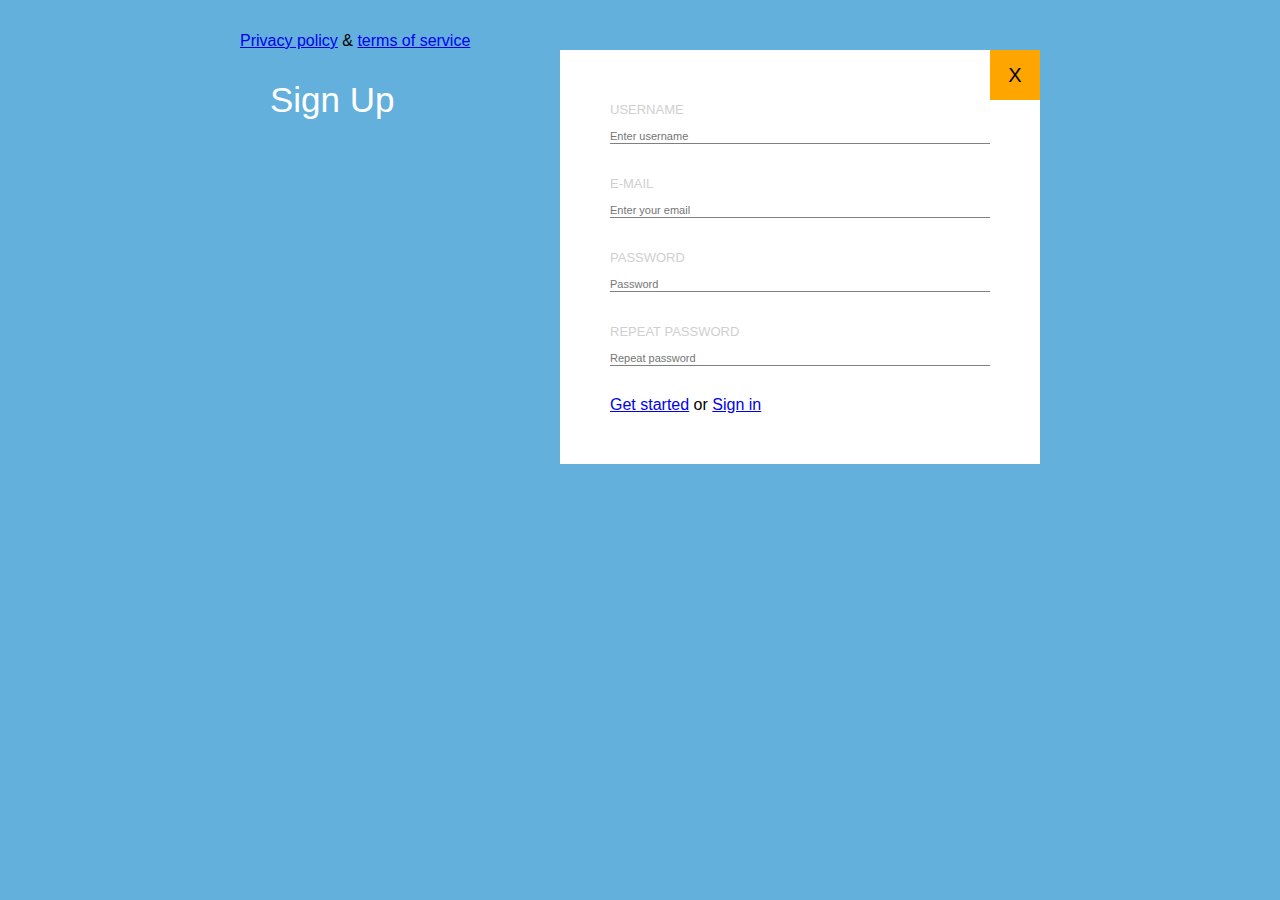
==== index.html @ a9874126 "Main structure + right column style" ====
<!DOCTYPE html>
<html lang="en">
<head>
    <meta charset="UTF-8">
    <meta name="viewport" content="width=device-width, initial-scale=1.0">
    <link rel="stylesheet" href="./css/main.css">
    <title>Sign Up</title>
</head>
<body>
    <main class="container">
        <div class="left-column">
            <div class="title">Sign up</div>
            <div class="footer">
                <a href="#">Privacy policy</a> <span>&amp;</span> <a href="#">terms of service</a>
            </div>
        </div>
        <div class="right-column">
            <div class="close">X</div>
            <form class="form">
              <label for="username">Username
                  <input class="input" type="text" name="username" placeholder="Enter username">
                </label>
              <label for="email">E-mail
                  <input class="input" type="email" name="email" placeholder="Enter your email">
                </label>
              <label for="password">Password
                  <input class="input" type="password" name="password" placeholder="Password">
                </label>
              <label for="repassword">Repeat password
                  <input class="input" type="password" name="repassword" placeholder="Repeat password">
                </label>
                <a class="button" href="#">Get started</a> <span>or</span> <a class="sign-in" href="#">Sign in</a>
            </form>
        </div>
    </main>
</body>
</html>
---- css/main.css ----
*,
body *,
body {
    margin: 0;
    padding: 0;
    box-sizing: border-box;
}

body {
    background-color: #63B0DD;
    font-family: 'Gill Sans', 'Gill Sans MT', Calibri, 'Trebuchet MS', sans-serif;
}

.container {
    display: inline-block;
    width: 800px;
    margin-left: calc((100% - 800px) / 2);
    margin-top: 50px;
    position: relative;
}

.left-column {
    display: inline-block;
    width: 40%;
    float: left;
    background-color: #63B0DD;
    background-image: url(../img/bg.jpg);
    background-repeat: no-repeat;
    background-size: cover ;
    position: absolute;
    top: 5%;
    bottom: 5%;
    position: relative;
}

.title {
    display: inline-block;
    width: 100%;
    text-transform: capitalize;
    color: #fff;
    font-size: 35px;
    font-weight: 300;
    position: absolute;
    top: 30px;
    left: 30px;
}

.footer {
    display: inline-block;
    width: 100%;
    position: absolute;
    top 0;
    bottom: 0;

}

.right-column {
    display: inline-block;
    width: 60%;
    float: right;
    background-color: #fff;
    padding: 50px;
    position: relative;
}

.close {
    display: inline-block;
    width: 50px;
    height: 50px;
    position: absolute;
    top: 0;
    right: 0;
    background-color: orange;
    text-align: center;
    font-size: 20px;
    line-height: 50px;
}

.form {
    display: inline-block;
    width: 100%;

}

.form > label {
    font-size: 13px;
    text-transform: uppercase;
    color: #CFCFCF;
}

.input {
    display: inline-block;
    width: 100%;
    margin-bottom: 30px;
    margin-top: 10px;
    border: none; 
    outline: none;
    border-bottom: 1px solid grey;
}

.input::placeholder {
    font-size: 11px;
}
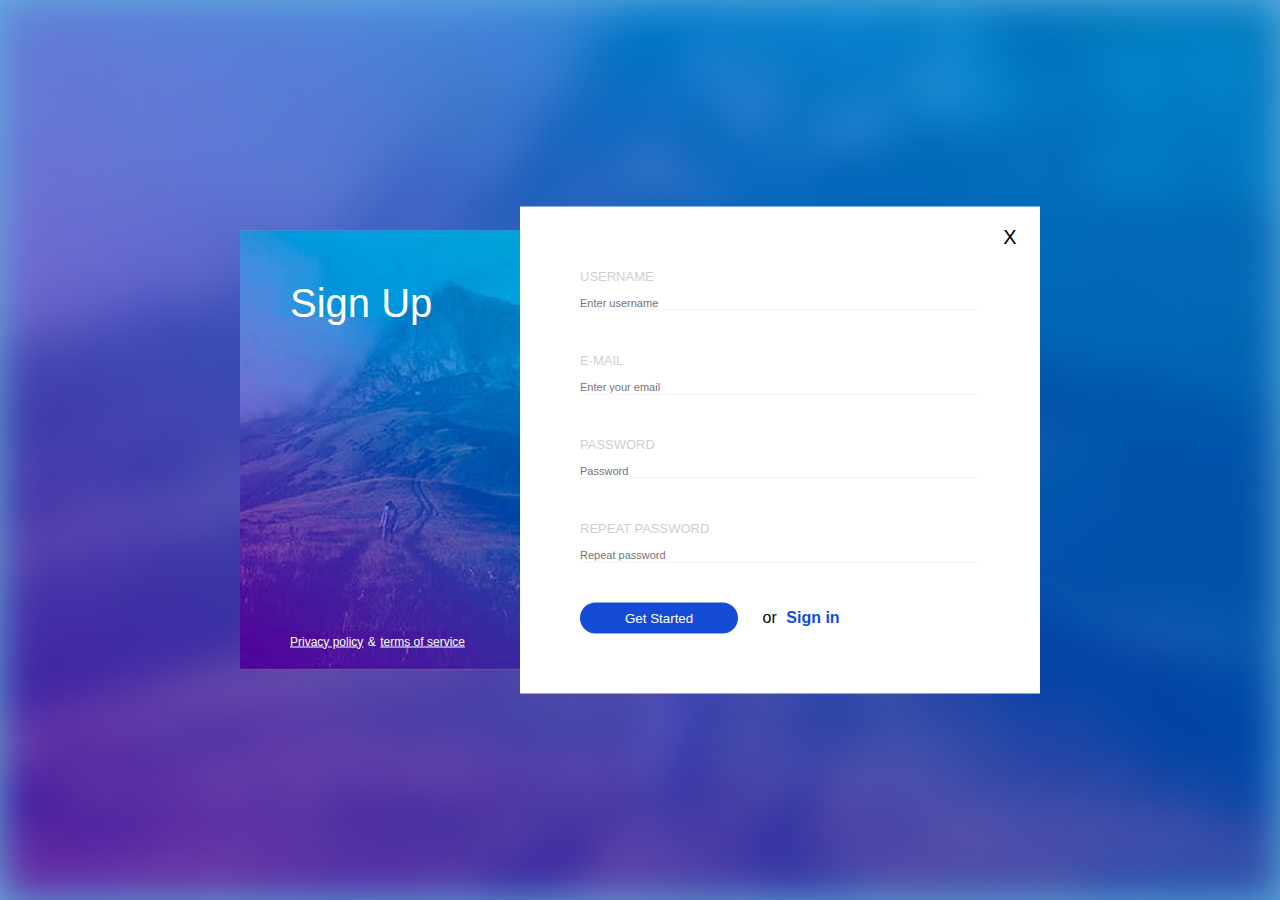
==== commit a17e89de: "Background added + button style" ====
--- a/index.html
+++ b/index.html
@@ -7,6 +7,7 @@
     <title>Sign Up</title>
 </head>
 <body>
+    <div class="background"></div>
     <main class="container">
         <div class="left-column">
             <div class="title">Sign up</div>
@@ -18,18 +19,18 @@
             <div class="close">X</div>
             <form class="form">
               <label for="username">Username
-                  <input class="input" type="text" name="username" placeholder="Enter username">
+                  <input class="input" type="text" name="username" placeholder="Enter username" required>
                 </label>
               <label for="email">E-mail
-                  <input class="input" type="email" name="email" placeholder="Enter your email">
+                  <input class="input" type="email" name="email" placeholder="Enter your email" required>
                 </label>
               <label for="password">Password
-                  <input class="input" type="password" name="password" placeholder="Password">
+                  <input class="input" type="password" name="password" placeholder="Password" required>
                 </label>
               <label for="repassword">Repeat password
-                  <input class="input" type="password" name="repassword" placeholder="Repeat password">
+                  <input class="input" type="password" name="repassword" placeholder="Repeat password" required>
                 </label>
-                <a class="button" href="#">Get started</a> <span>or</span> <a class="sign-in" href="#">Sign in</a>
+                <button class="button" href="#">Get started</button> or <a class="sign-in" href="#">Sign in</a>
             </form>
         </div>
     </main>
--- a/css/main.css
+++ b/css/main.css
@@ -9,28 +9,43 @@
 body {
     background-color: #63B0DD;
     font-family: 'Gill Sans', 'Gill Sans MT', Calibri, 'Trebuchet MS', sans-serif;
+
+}
+
+.background {
+    background-image: url(../img/bg.jpg);
+    filter: blur(20px);
+    background-repeat: no-repeat;
+    background-size: cover;
+    background-position: center;
+    height: 100vh;
+    position: relative;
 }
 
 .container {
     display: inline-block;
     width: 800px;
-    margin-left: calc((100% - 800px) / 2);
-    margin-top: 50px;
-    position: relative;
+    position: absolute;
+    top: 50%;
+    left: 50%;
+    transform: translate(-50%, -50%);
+
 }
 
 .left-column {
     display: inline-block;
-    width: 40%;
+    width: 35%;
     float: left;
     background-color: #63B0DD;
     background-image: url(../img/bg.jpg);
     background-repeat: no-repeat;
     background-size: cover ;
+    background-position: center;
     position: absolute;
     top: 5%;
     bottom: 5%;
-    position: relative;
+    padding: 50px;
+
 }
 
 .title {
@@ -38,42 +53,45 @@
     width: 100%;
     text-transform: capitalize;
     color: #fff;
-    font-size: 35px;
+    font-size: 40px;
     font-weight: 300;
-    position: absolute;
-    top: 30px;
-    left: 30px;
 }
 
 .footer {
     display: inline-block;
-    width: 100%;
+    width: 70%;
     position: absolute;
-    top 0;
-    bottom: 0;
+    left: 50px;
+    bottom: 20px;
 
+}
+
+.footer a,
+span {
+    color: #fff;
+    font-size: 12px;
 }
 
 .right-column {
     display: inline-block;
-    width: 60%;
+    width: 65%;
     float: right;
     background-color: #fff;
-    padding: 50px;
+    padding: 60px;
     position: relative;
 }
 
 .close {
     display: inline-block;
-    width: 50px;
-    height: 50px;
+    width: 60px;
+    height: 60px;
     position: absolute;
     top: 0;
     right: 0;
-    background-color: orange;
     text-align: center;
     font-size: 20px;
-    line-height: 50px;
+    line-height: 60px;
+    cursor: pointer;
 }
 
 .form {
@@ -91,13 +109,34 @@
 .input {
     display: inline-block;
     width: 100%;
-    margin-bottom: 30px;
+    margin-bottom: 40px;
     margin-top: 10px;
     border: none; 
     outline: none;
-    border-bottom: 1px solid grey;
+    border-bottom: 1px solid #F6F6F6;
 }
 
 .input::placeholder {
     font-size: 11px;
+}
+
+.button {
+    text-transform: capitalize;
+    color: #fff;
+    padding: 8px 45px;
+    background-color: #154CD7;
+    text-align: center;
+    border-radius: 17px;
+    text-decoration: none;
+    margin-right: 20px;
+    outline: none;
+    border: none;
+
+}
+
+.sign-in {
+    text-decoration: none;
+    color: #154CD7;
+    font-weight: 700;
+    margin-left: 5px;
 }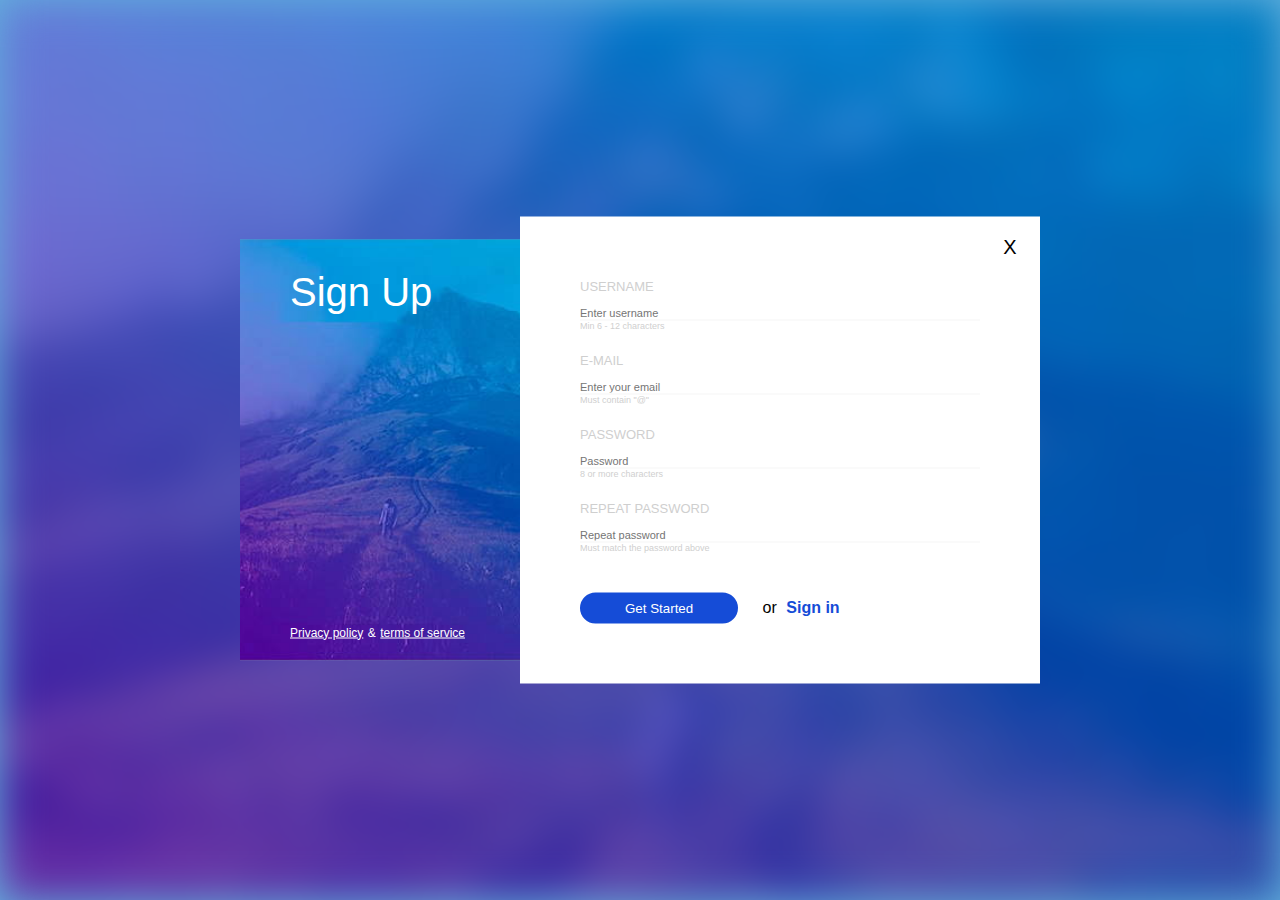
==== commit 0322b379: "Input comments and styling" ====
--- a/index.html
+++ b/index.html
@@ -20,15 +20,19 @@
             <form class="form">
               <label for="username">Username
                   <input class="input" type="text" name="username" placeholder="Enter username" required>
+                  <p>Min 6 - 12 characters</p>
                 </label>
               <label for="email">E-mail
                   <input class="input" type="email" name="email" placeholder="Enter your email" required>
+                  <p>Must contain "@"</p>
                 </label>
               <label for="password">Password
                   <input class="input" type="password" name="password" placeholder="Password" required>
+                  <p>8 or more characters</p>
                 </label>
               <label for="repassword">Repeat password
                   <input class="input" type="password" name="repassword" placeholder="Repeat password" required>
+                  <p>Must match the password above</p>
                 </label>
                 <button class="button" href="#">Get started</button> or <a class="sign-in" href="#">Sign in</a>
             </form>
--- a/css/main.css
+++ b/css/main.css
@@ -45,6 +45,7 @@
     top: 5%;
     bottom: 5%;
     padding: 50px;
+    padding-top: 30px;
 
 }
 
@@ -94,6 +95,11 @@
     cursor: pointer;
 }
 
+.close:hover {
+    transform: translateY(-5%);
+    transition: .1s linear;
+}
+
 .form {
     display: inline-block;
     width: 100%;
@@ -106,10 +112,17 @@
     color: #CFCFCF;
 }
 
+.form > label p {
+    color: #CFCFCF;
+    text-transform: initial;
+    font-size: 9px;
+    margin-bottom: 20px;
+}
+
 .input {
     display: inline-block;
     width: 100%;
-    margin-bottom: 40px;
+
     margin-top: 10px;
     border: none; 
     outline: none;
@@ -128,10 +141,15 @@
     text-align: center;
     border-radius: 17px;
     text-decoration: none;
+    margin-top: 20px;
     margin-right: 20px;
     outline: none;
     border: none;
+}
 
+.button:hover {
+    background-color: #6B35AB;
+    transition: .2s linear;
 }
 
 .sign-in {
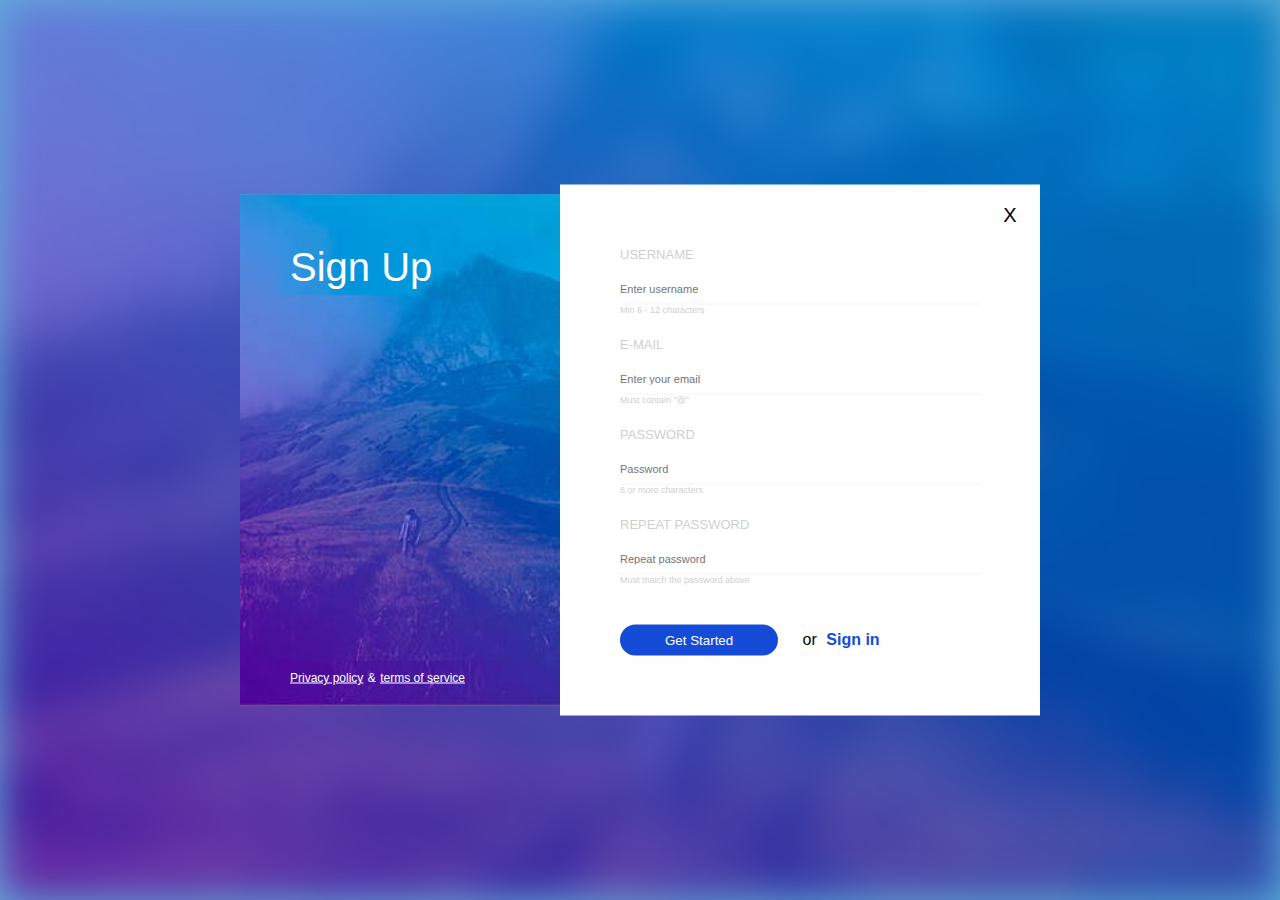
==== commit 2cf6b4c9: "html optimization, reset css" ====
--- a/index.html
+++ b/index.html
@@ -4,15 +4,18 @@
     <meta charset="UTF-8">
     <meta name="viewport" content="width=device-width, initial-scale=1.0">
     <link rel="stylesheet" href="./css/main.css">
+    <link rel="stylesheet" href="./css/reset.css">
     <title>Sign Up</title>
 </head>
 <body>
     <div class="background"></div>
     <main class="container">
         <div class="left-column">
-            <div class="title">Sign up</div>
+            <h1 class="title">Sign up</h1>
             <div class="footer">
-                <a href="#">Privacy policy</a> <span>&amp;</span> <a href="#">terms of service</a>
+                <a href="#">Privacy policy</a> 
+                <span>&amp;</span> 
+                <a href="#">terms of service</a>
             </div>
         </div>
         <div class="right-column">
--- a/css/main.css
+++ b/css/main.css
@@ -1,11 +1,3 @@
-*,
-body *,
-body {
-    margin: 0;
-    padding: 0;
-    box-sizing: border-box;
-}
-
 body {
     background-color: #63B0DD;
     font-family: 'Gill Sans', 'Gill Sans MT', Calibri, 'Trebuchet MS', sans-serif;
@@ -34,18 +26,18 @@
 
 .left-column {
     display: inline-block;
-    width: 35%;
+    width: 40%;
     float: left;
+    padding: 50px;
     background-color: #63B0DD;
     background-image: url(../img/bg.jpg);
     background-repeat: no-repeat;
     background-size: cover ;
     background-position: center;
     position: absolute;
-    top: 5%;
-    bottom: 5%;
-    padding: 50px;
-    padding-top: 30px;
+    top: 10px;
+    bottom: 10px;
+
 
 }
 
@@ -60,7 +52,7 @@
 
 .footer {
     display: inline-block;
-    width: 70%;
+    width: 100%;
     position: absolute;
     left: 50px;
     bottom: 20px;
@@ -75,7 +67,7 @@
 
 .right-column {
     display: inline-block;
-    width: 65%;
+    width: 60%;
     float: right;
     background-color: #fff;
     padding: 60px;
@@ -122,7 +114,7 @@
 .input {
     display: inline-block;
     width: 100%;
-
+    padding: 8px 0;
     margin-top: 10px;
     border: none; 
     outline: none;
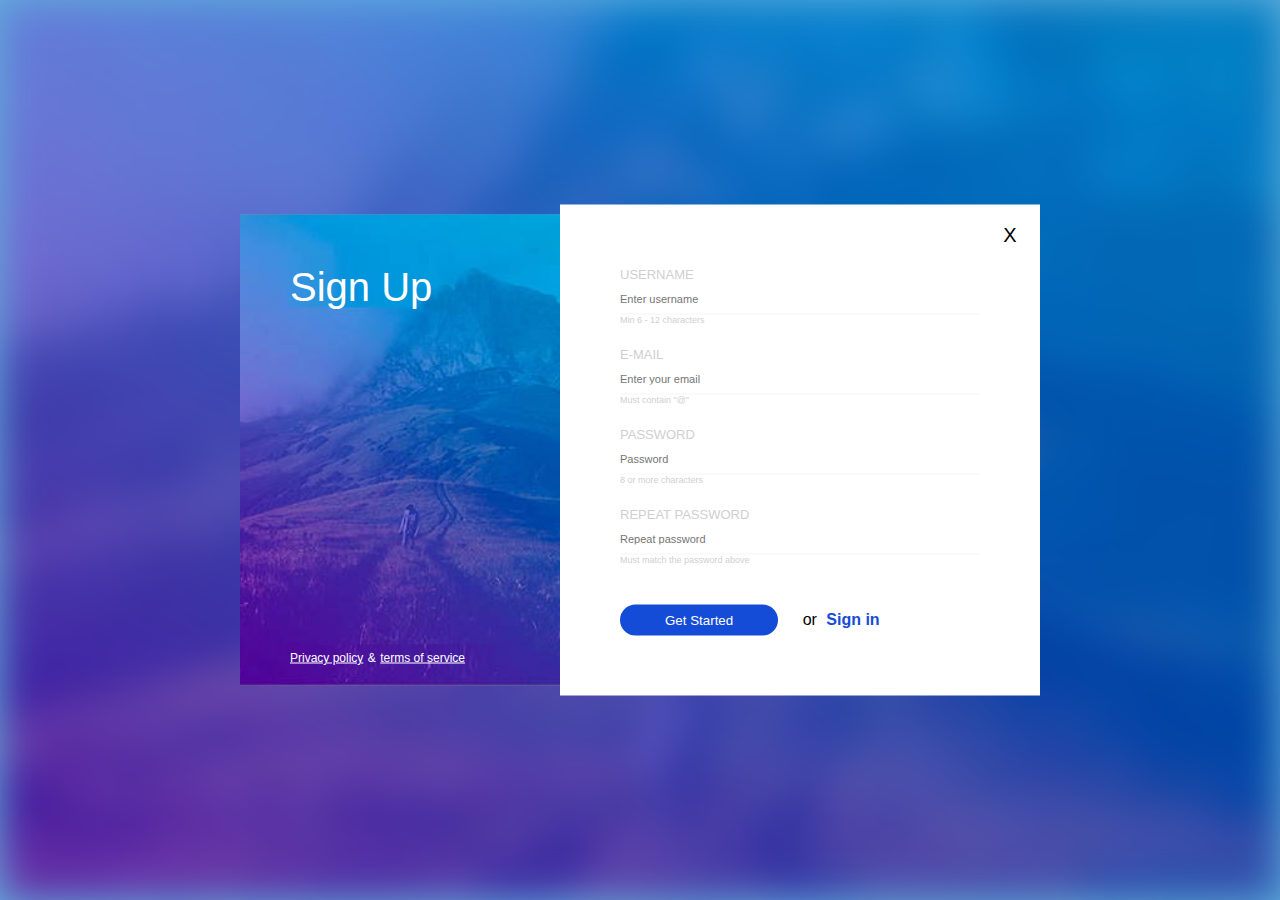
==== commit f1bc682b: "Form-row, margin corections, html optimization" ====
--- a/index.html
+++ b/index.html
@@ -21,23 +21,35 @@
         <div class="right-column">
             <div class="close">X</div>
             <form class="form">
-              <label for="username">Username
-                  <input class="input" type="text" name="username" placeholder="Enter username" required>
-                  <p>Min 6 - 12 characters</p>
-                </label>
-              <label for="email">E-mail
-                  <input class="input" type="email" name="email" placeholder="Enter your email" required>
-                  <p>Must contain "@"</p>
-                </label>
-              <label for="password">Password
-                  <input class="input" type="password" name="password" placeholder="Password" required>
-                  <p>8 or more characters</p>
-                </label>
-              <label for="repassword">Repeat password
-                  <input class="input" type="password" name="repassword" placeholder="Repeat password" required>
-                  <p>Must match the password above</p>
-                </label>
-                <button class="button" href="#">Get started</button> or <a class="sign-in" href="#">Sign in</a>
+                <div class="form-row">
+                    <label for="username">Username
+                        <input class="input" type="text" name="username" placeholder="Enter username" required>
+                        <p>Min 6 - 12 characters</p>
+                    </label>
+                 </div>
+                <div class="form-row">
+                    <label for="email">E-mail
+                        <input class="input" type="email" name="email" placeholder="Enter your email" required>
+                        <p>Must contain "@"</p>
+                    </label>
+                </div>
+                <div class="form-row">
+                    <label for="password">Password
+                        <input class="input" type="password" name="password" placeholder="Password" required>
+                        <p>8 or more characters</p>
+                    </label>
+                </div>
+                <div class="form-row">
+                    <label for="repassword">Repeat password
+                        <input class="input" type="password" name="repassword" placeholder="Repeat password" required>
+                        <p>Must match the password above</p>
+                    </label>
+                </div>
+                <div class="form-row">
+                    <button class="button" type="submit" href="#">Get started</button>
+                    <span>or</span>  
+                    <a class="sign-in" href="#">Sign in</a>
+                </div>
             </form>
         </div>
     </main>
--- a/css/main.css
+++ b/css/main.css
@@ -60,7 +60,7 @@
 }
 
 .footer a,
-span {
+.footer span {
     color: #fff;
     font-size: 12px;
 }
@@ -92,30 +92,35 @@
     transition: .1s linear;
 }
 
-.form {
+.form-row {
     display: inline-block;
     width: 100%;
+    margin-bottom: 20px;
 
 }
 
-.form > label {
+.form-row:last-of-type {
+    margin-bottom: 0;
+    margin-top: 20px;
+}
+
+.form-row > label {
     font-size: 13px;
     text-transform: uppercase;
     color: #CFCFCF;
 }
 
-.form > label p {
+.form-row > label p {
     color: #CFCFCF;
     text-transform: initial;
     font-size: 9px;
-    margin-bottom: 20px;
+ 
 }
 
 .input {
     display: inline-block;
     width: 100%;
     padding: 8px 0;
-    margin-top: 10px;
     border: none; 
     outline: none;
     border-bottom: 1px solid #F6F6F6;
@@ -133,7 +138,6 @@
     text-align: center;
     border-radius: 17px;
     text-decoration: none;
-    margin-top: 20px;
     margin-right: 20px;
     outline: none;
     border: none;
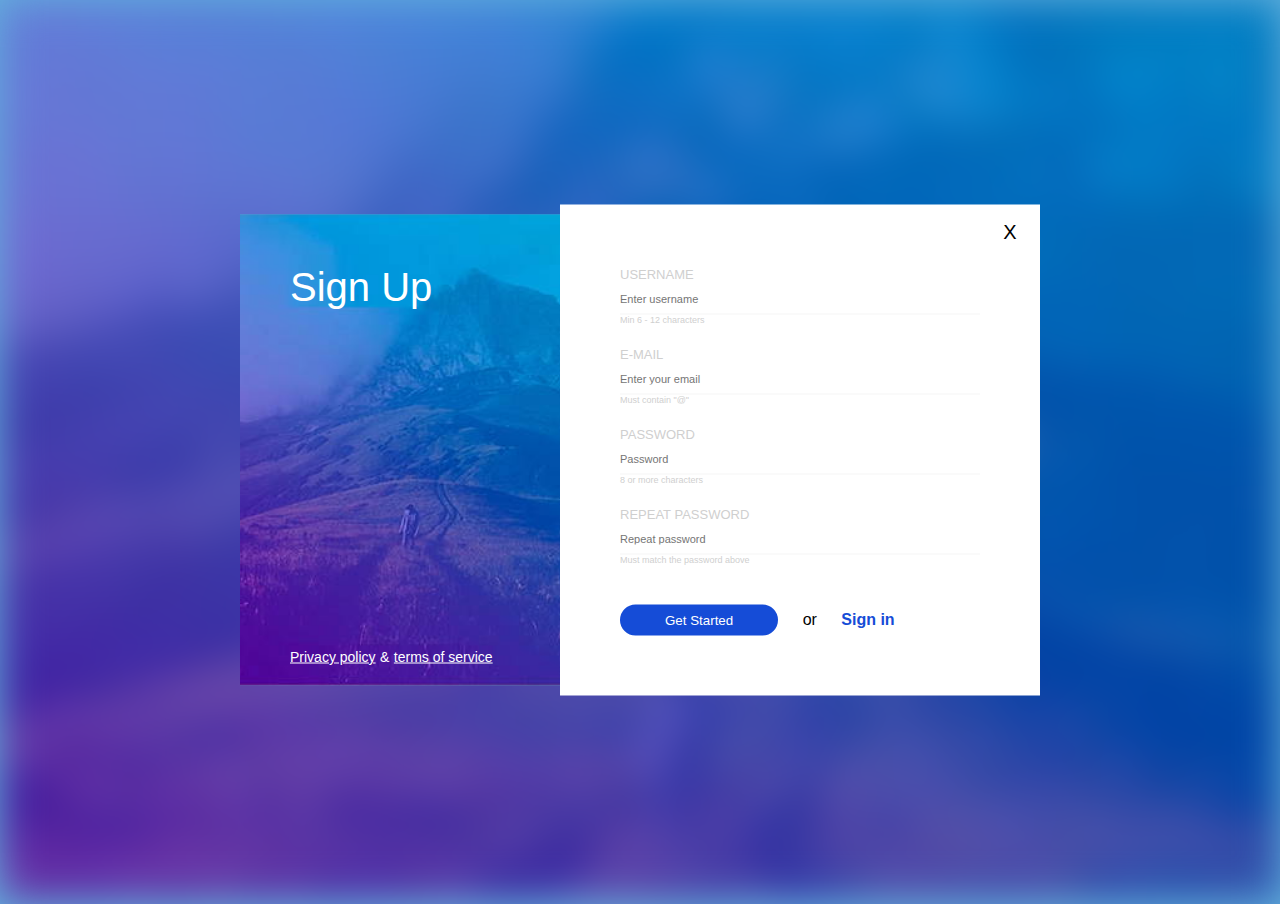
==== commit 8987cf4f: "Separate css, links and extra pages" ====
--- a/index.html
+++ b/index.html
@@ -3,8 +3,14 @@
 <head>
     <meta charset="UTF-8">
     <meta name="viewport" content="width=device-width, initial-scale=1.0">
+    <link rel="stylesheet" href="../css/reset.css">
     <link rel="stylesheet" href="./css/main.css">
-    <link rel="stylesheet" href="./css/reset.css">
+    <link rel="stylesheet" href="./css/right-column.css">
+    <link rel="stylesheet" href="./css/left-column.css">
+    <link rel="stylesheet" href="./css/form.css">
+    <link rel="stylesheet" href="./css/button.css">
+
+
     <title>Sign Up</title>
 </head>
 <body>
@@ -13,42 +19,42 @@
         <div class="left-column">
             <h1 class="title">Sign up</h1>
             <div class="footer">
-                <a href="#">Privacy policy</a> 
+                <a href="./privacy_terms/privacy.html">Privacy policy</a> 
                 <span>&amp;</span> 
-                <a href="#">terms of service</a>
+                <a href="./privacy_terms/terms.html">terms of service</a>
             </div>
         </div>
         <div class="right-column">
             <div class="close">X</div>
             <form class="form">
                 <div class="form-row">
-                    <label for="username">Username
-                        <input class="input" type="text" name="username" placeholder="Enter username" required>
-                        <p>Min 6 - 12 characters</p>
+                <label for="username">Username
+                    <input class="input" type="text" id="username" placeholder="Enter username" required>
+                    <p>Min 6 - 12 characters</p>
                     </label>
                  </div>
                 <div class="form-row">
                     <label for="email">E-mail
-                        <input class="input" type="email" name="email" placeholder="Enter your email" required>
+                        <input class="input" type="email" id="email" placeholder="Enter your email" required>
                         <p>Must contain "@"</p>
                     </label>
                 </div>
                 <div class="form-row">
                     <label for="password">Password
-                        <input class="input" type="password" name="password" placeholder="Password" required>
+                        <input class="input" type="password" id="password" placeholder="Password" required>
                         <p>8 or more characters</p>
                     </label>
                 </div>
                 <div class="form-row">
                     <label for="repassword">Repeat password
-                        <input class="input" type="password" name="repassword" placeholder="Repeat password" required>
+                        <input class="input" type="password" id="repassword" placeholder="Repeat password" required>
                         <p>Must match the password above</p>
                     </label>
                 </div>
                 <div class="form-row">
-                    <button class="button" type="submit" href="#">Get started</button>
+                    <button class="button" type="submit">Get started</button>
                     <span>or</span>  
-                    <a class="sign-in" href="#">Sign in</a>
+                    <a class="sign-in" href="./sign-in/">Sign in</a>
                 </div>
             </form>
         </div>
--- a/css/main.css
+++ b/css/main.css
@@ -5,12 +5,14 @@
 }
 
 .background {
+    display: inline-block;
+    width: 100%;
+    height: 100vh;
     background-image: url(../img/bg.jpg);
     filter: blur(20px);
     background-repeat: no-repeat;
     background-size: cover;
     background-position: center;
-    height: 100vh;
     position: relative;
 }
 
@@ -24,133 +26,12 @@
 
 }
 
-.left-column {
-    display: inline-block;
-    width: 40%;
-    float: left;
-    padding: 50px;
-    background-color: #63B0DD;
-    background-image: url(../img/bg.jpg);
-    background-repeat: no-repeat;
-    background-size: cover ;
-    background-position: center;
-    position: absolute;
-    top: 10px;
-    bottom: 10px;
-
-
+.text {
+    font-size: 14px;
+    line-height: 28px;
+    color: #6d6d6d;
 }
 
-.title {
-    display: inline-block;
-    width: 100%;
-    text-transform: capitalize;
-    color: #fff;
-    font-size: 40px;
-    font-weight: 300;
-}
-
-.footer {
-    display: inline-block;
-    width: 100%;
-    position: absolute;
-    left: 50px;
-    bottom: 20px;
-
-}
-
-.footer a,
-.footer span {
-    color: #fff;
-    font-size: 12px;
-}
-
-.right-column {
-    display: inline-block;
-    width: 60%;
-    float: right;
-    background-color: #fff;
-    padding: 60px;
-    position: relative;
-}
-
-.close {
-    display: inline-block;
-    width: 60px;
-    height: 60px;
-    position: absolute;
-    top: 0;
-    right: 0;
-    text-align: center;
-    font-size: 20px;
-    line-height: 60px;
-    cursor: pointer;
-}
-
-.close:hover {
-    transform: translateY(-5%);
-    transition: .1s linear;
-}
-
-.form-row {
-    display: inline-block;
-    width: 100%;
-    margin-bottom: 20px;
-
-}
-
-.form-row:last-of-type {
-    margin-bottom: 0;
-    margin-top: 20px;
-}
-
-.form-row > label {
-    font-size: 13px;
-    text-transform: uppercase;
-    color: #CFCFCF;
-}
-
-.form-row > label p {
-    color: #CFCFCF;
-    text-transform: initial;
-    font-size: 9px;
- 
-}
-
-.input {
-    display: inline-block;
-    width: 100%;
-    padding: 8px 0;
-    border: none; 
-    outline: none;
-    border-bottom: 1px solid #F6F6F6;
-}
-
-.input::placeholder {
-    font-size: 11px;
-}
-
-.button {
-    text-transform: capitalize;
-    color: #fff;
-    padding: 8px 45px;
-    background-color: #154CD7;
-    text-align: center;
-    border-radius: 17px;
-    text-decoration: none;
-    margin-right: 20px;
-    outline: none;
-    border: none;
-}
-
-.button:hover {
-    background-color: #6B35AB;
-    transition: .2s linear;
-}
-
-.sign-in {
-    text-decoration: none;
-    color: #154CD7;
-    font-weight: 700;
-    margin-left: 5px;
+.mb-10 {
+    margin-bottom: 10px;
 }--- a/css/right-column.css
+++ b/css/right-column.css
@@ -0,0 +1,26 @@
+.right-column {
+    display: inline-block;
+    width: 60%;
+    float: right;
+    background-color: #fff;
+    padding: 60px;
+    position: relative;
+}
+
+.close {
+    display: inline-block;
+    width: 60px;
+    height: 60px;
+    position: absolute;
+    top: 0;
+    right: 0;
+    text-align: center;
+    font-size: 20px;
+    line-height: 54px; /* norint centruot pagal srifta nuimam 5%*/
+    cursor: pointer;
+}
+
+.close:hover {
+    transform: translateY(-5%);
+    transition: .1s linear;
+}--- a/css/left-column.css
+++ b/css/left-column.css
@@ -0,0 +1,40 @@
+.left-column {
+    display: inline-block;
+    width: 40%;
+    float: left;
+    padding: 50px;
+    background-color: #63B0DD;
+    background-image: url(../img/bg.jpg);
+    background-repeat: no-repeat;
+    background-size: cover ;
+    background-position: center;
+    position: absolute;
+    top: 10px;
+    bottom: 10px;
+
+
+}
+
+.title {
+    display: inline-block;
+    width: 100%;
+    text-transform: capitalize;
+    color: #fff;
+    font-size: 40px;
+    font-weight: 300;
+}
+
+.footer {
+    display: inline-block;
+    position: absolute;
+    left: 50px;
+    right: 30px;
+    bottom: 20px;
+
+}
+
+.footer a,
+.footer span {
+    color: #fff;
+    font-size: 14px;
+}--- a/css/form.css
+++ b/css/form.css
@@ -0,0 +1,37 @@
+.form-row {
+    display: inline-block;
+    width: 100%;
+    margin-bottom: 20px;
+
+}
+
+.form-row:last-of-type {
+    margin-bottom: 0;
+    margin-top: 20px;
+}
+
+.form-row > label {
+    font-size: 13px;
+    text-transform: uppercase;
+    color: #CFCFCF;
+}
+
+.form-row > label p {
+    color: #CFCFCF;
+    text-transform: initial;
+    font-size: 9px;
+ 
+}
+
+.input {
+    display: inline-block;
+    width: 100%;
+    padding: 8px 0;
+    border: none; 
+    outline: none;
+    border-bottom: 1px solid #F6F6F6;
+}
+
+.input::placeholder {
+    font-size: 11px;
+}--- a/css/button.css
+++ b/css/button.css
@@ -0,0 +1,39 @@
+.button {
+    text-transform: capitalize;
+    color: #fff;
+    padding: 8px 45px;
+    background-color: #154CD7;
+    text-align: center;
+    border-radius: 17px;
+    text-decoration: none;
+    margin-right: 20px;
+    outline: none;
+    border: none;
+}
+
+.button:hover {
+    background-color: #6B35AB;
+    transition: .2s linear;
+}
+
+.sign-in {
+    text-decoration: none;
+    color: #154CD7;
+    font-weight: 700;
+    margin-left: 20px;
+    cursor: pointer;
+}
+
+.sign-in:hover {
+    color: #6B35AB;
+    transition: .2s linear;
+}
+
+.forgot {
+    display: inline-block;
+    font-size: 11px;
+    font-weight: 300;
+    color:#000;
+    margin: 0;
+    text-transform: capitalize;
+}